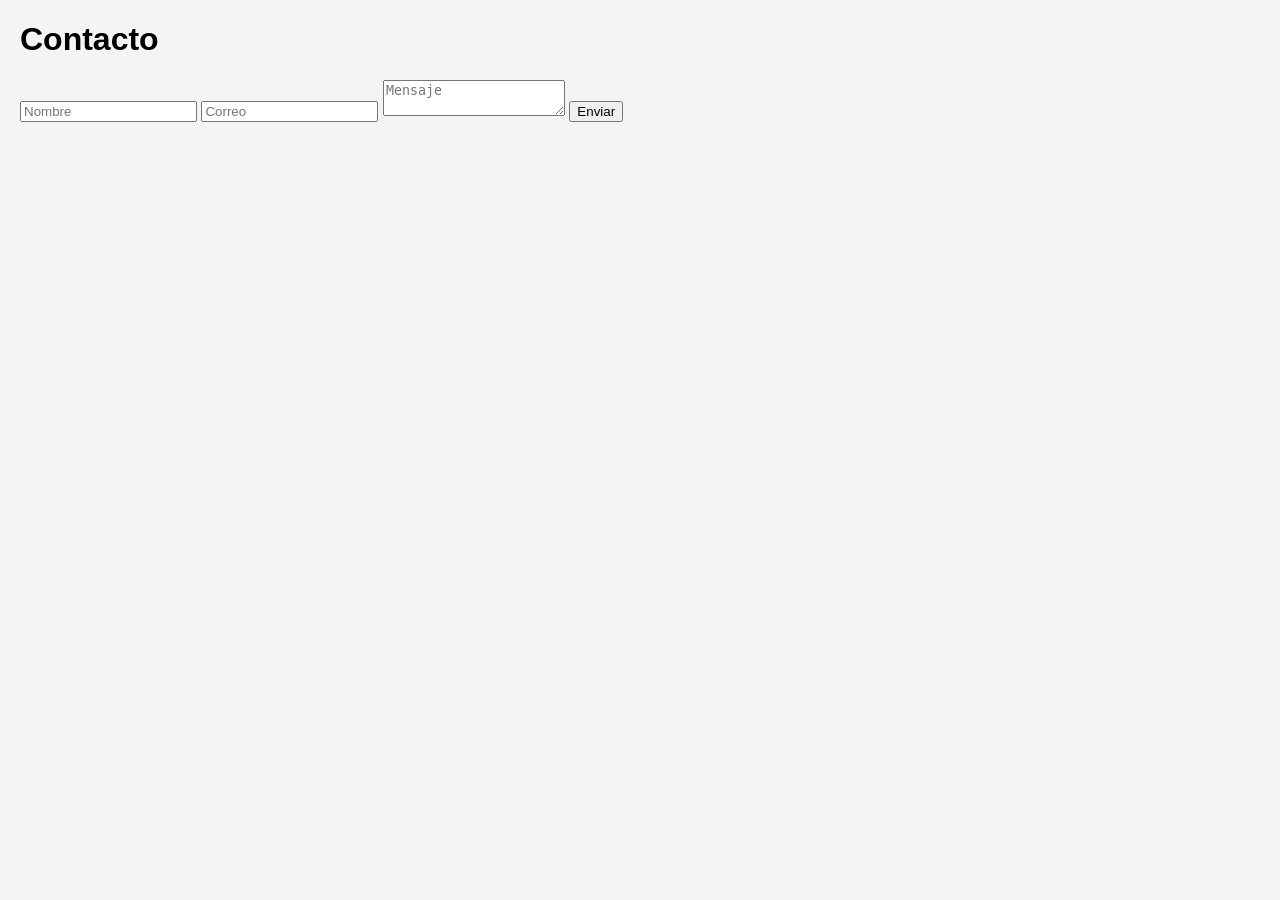
==== CONTACTO.HTML @ aa7f5be5 "Estructura inicial del sitio web" ====
<!DOCTYPE html>
<html lang="es">
<head>
    <meta charset="UTF-8">
    <title>Contacto</title>
    <link rel="stylesheet" href="css/style.css">
</head>
<body>

<h1>Contacto</h1>

<form>
    <input type="text" placeholder="Nombre">
    <input type="email" placeholder="Correo">
    <textarea placeholder="Mensaje"></textarea>
    <button>Enviar</button>
</form>

</body>
</html>
---- css/style.css ----
body {
    font-family: Arial, sans-serif;
    margin: 20px;
    background-color: #f4f4f4;
}

header {
    background-color: #0d6efd;
    color: white;
    padding: 15px;
}

nav a {
    color: white;
    margin-right: 15px;
    text-decoration: none;
}
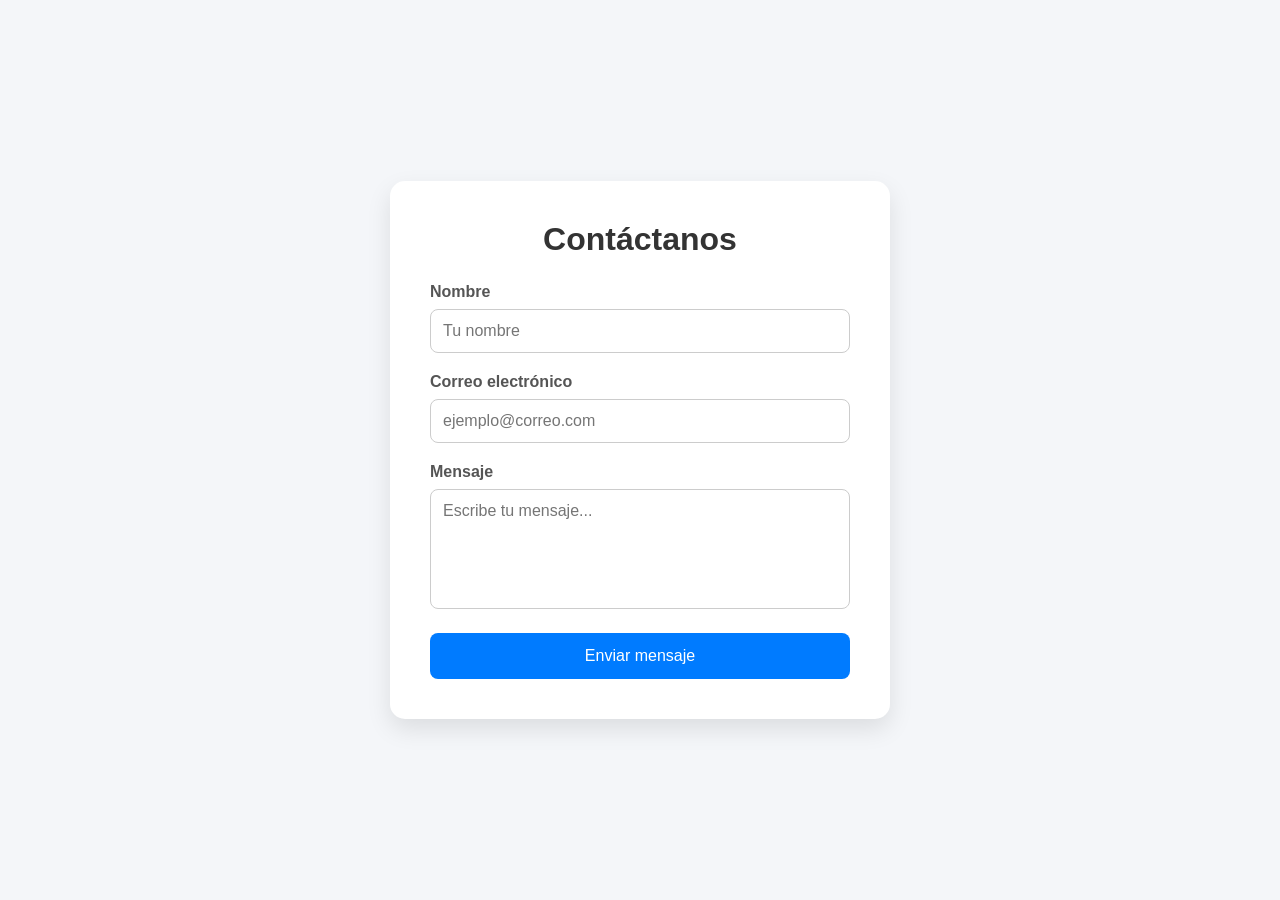
==== commit 85732aaa: "se agrego formulario de contacto" ====
--- a/CONTACTO.HTML
+++ b/CONTACTO.HTML
@@ -1,20 +1,142 @@
 <!DOCTYPE html>
 <html lang="es">
 <head>
-    <meta charset="UTF-8">
-    <title>Contacto</title>
-    <link rel="stylesheet" href="css/style.css">
+<meta charset="UTF-8">
+<meta name="viewport" content="width=device-width, initial-scale=1.0">
+<title>Contacto</title>
+
+<style>
+    *{
+        margin:0;
+        padding:0;
+        box-sizing:border-box;
+        font-family:Arial, sans-serif;
+    }
+
+    body{
+        background:#f4f6f9;
+        display:flex;
+        justify-content:center;
+        align-items:center;
+        height:100vh;
+        padding:20px;
+    }
+
+    .contacto{
+        background:white;
+        padding:40px;
+        border-radius:15px;
+        width:100%;
+        max-width:500px;
+        box-shadow:0 10px 25px rgba(0,0,0,0.1);
+    }
+
+    .contacto h1{
+        text-align:center;
+        margin-bottom:25px;
+        color:#333;
+    }
+
+    .grupo{
+        margin-bottom:20px;
+    }
+
+    label{
+        display:block;
+        margin-bottom:8px;
+        color:#555;
+        font-weight:bold;
+    }
+
+    input,
+    textarea{
+        width:100%;
+        padding:12px;
+        border:1px solid #ccc;
+        border-radius:8px;
+        outline:none;
+        transition:0.3s;
+        font-size:16px;
+    }
+
+    input:focus,
+    textarea:focus{
+        border-color:#007bff;
+        box-shadow:0 0 5px rgba(0,123,255,0.3);
+    }
+
+    textarea{
+        resize:none;
+        height:120px;
+    }
+
+    button{
+        width:100%;
+        padding:14px;
+        border:none;
+        background:#007bff;
+        color:white;
+        font-size:16px;
+        border-radius:8px;
+        cursor:pointer;
+        transition:0.3s;
+    }
+
+    button:hover{
+        background:#0056b3;
+    }
+
+    @media(max-width:500px){
+        .contacto{
+            padding:25px;
+        }
+    }
+</style>
 </head>
+
 <body>
 
-<h1>Contacto</h1>
+<div class="contacto">
+    <h1>Contáctanos</h1>
 
-<form>
-    <input type="text" placeholder="Nombre">
-    <input type="email" placeholder="Correo">
-    <textarea placeholder="Mensaje"></textarea>
-    <button>Enviar</button>
-</form>
+    <form action="#" method="POST">
+
+        <div class="grupo">
+            <label for="nombre">Nombre</label>
+            <input 
+                type="text" 
+                id="nombre" 
+                name="nombre" 
+                placeholder="Tu nombre"
+                required
+            >
+        </div>
+
+        <div class="grupo">
+            <label for="correo">Correo electrónico</label>
+            <input 
+                type="email" 
+                id="correo" 
+                name="correo" 
+                placeholder="ejemplo@correo.com"
+                required
+            >
+        </div>
+
+        <div class="grupo">
+            <label for="mensaje">Mensaje</label>
+            <textarea 
+                id="mensaje" 
+                name="mensaje" 
+                placeholder="Escribe tu mensaje..."
+                required
+            ></textarea>
+        </div>
+
+        <button type="submit">Enviar mensaje</button>
+
+    </form>
+</div>
 
 </body>
 </html>
